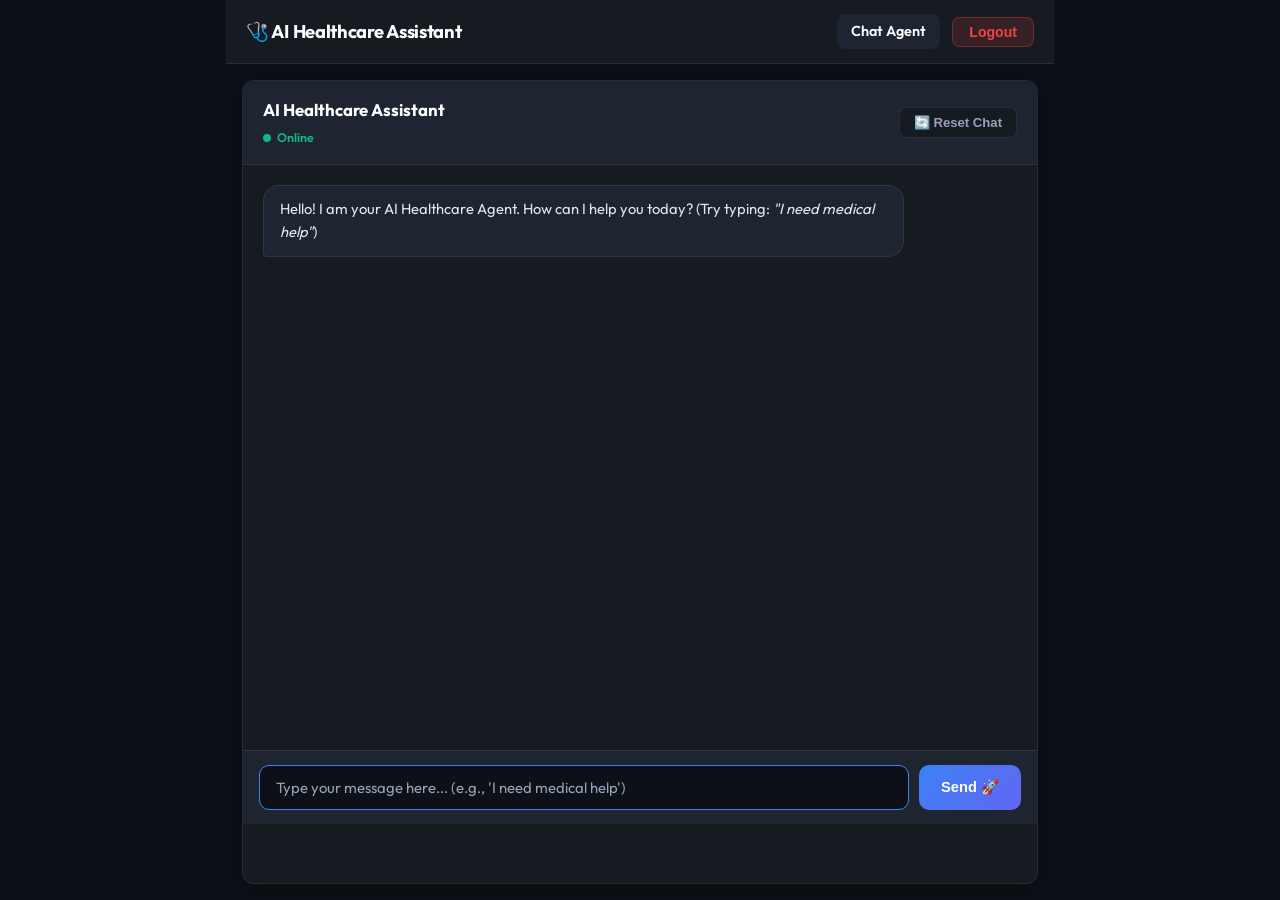
==== templates/patient.html @ dec998df "Initial Healthcare AI Project" ====
<!DOCTYPE html>
<html>
<head>
    <title>AI Healthcare Chat</title>
    <link rel="stylesheet" href="/static/style.css">
    <link href="https://fonts.googleapis.com/css2?family=Outfit:wght@300;400;600;700&display=swap" rel="stylesheet">
</head>
<body class="chat-theme">
<div class="container chat-wrapper">
    <div class="nav">
        <span class="logo">🩺 AI Healthcare Assistant</span>
        <div class="nav-links">
            <a href="/patient-page" class="nav-link active">Chat Agent</a>
            <button onclick="logout()" class="btn-logout">Logout</button>
        </div>
    </div>

    <div class="chat-container">
        <div class="chat-header">
            <div class="header-info">
                <h2>AI Healthcare Assistant</h2>
                <div class="status-indicator"><span class="dot"></span> Online</div>
            </div>
            <button onclick="resetSession()" class="btn-reset">🔄 Reset Chat</button>
        </div>
        
        <div id="chat-box" class="chat-box">
            <div class="chat-message agent animate-fade-in">
                <div class="bubble">
                    Hello! I am your AI Healthcare Agent. How can I help you today? (Try typing: <i>"I need medical help"</i>)
                </div>
            </div>
        </div>

        <div class="chat-input-area">
            <input id="chat-input" placeholder="Type your message here... (e.g., 'I need medical help')" onkeydown="if(event.key === 'Enter') sendMessage()">
            <button onclick="sendMessage()" class="btn-send">Send 🚀</button>
        </div>
    </div>
</div>

<script src="/static/app.js"></script>
</body>
</html>
---- static/style.css ----
/* ============================================================
   AI Healthcare Assistant â€” Complete Stylesheet
   ============================================================ */

@import url('https://fonts.googleapis.com/css2?family=Outfit:wght@300;400;600;700;800&display=swap');

/* â”€â”€ Reset & Base â”€â”€â”€â”€â”€â”€â”€â”€â”€â”€â”€â”€â”€â”€â”€â”€â”€â”€â”€â”€â”€â”€â”€â”€â”€â”€â”€â”€â”€â”€â”€â”€â”€â”€â”€â”€â”€â”€â”€â”€â”€â”€â”€ */
*,
*::before,
*::after {
    box-sizing: border-box;
    margin: 0;
    padding: 0;
}

:root {
    --bg: #0d1117;
    --surface: #161b22;
    --surface2: #1e2530;
    --border: rgba(255, 255, 255, 0.08);
    --border-color: rgba(255, 255, 255, 0.08);
    --text: #e2e8f0;
    --text-muted: #94a3b8;
    --accent: #3b82f6;
    --accent2: #6366f1;
    --danger: #ef4444;
    --warning: #f59e0b;
    --success: #10b981;
    --orange: #f97316;
    --radius: 12px;
    --shadow: 0 4px 24px rgba(0, 0, 0, 0.4);
}

html {
    height: 100%;
}

body {
    font-family: 'Outfit', system-ui, sans-serif;
    background: var(--bg);
    color: var(--text);
    min-height: 100vh;
    line-height: 1.6;
}

a {
    color: var(--accent);
    text-decoration: none;
}

a:hover {
    text-decoration: underline;
}

/* â”€â”€ Layout Containers â”€â”€â”€â”€â”€â”€â”€â”€â”€â”€â”€â”€â”€â”€â”€â”€â”€â”€â”€â”€â”€â”€â”€â”€â”€â”€â”€â”€â”€â”€â”€â”€â”€â”€â”€â”€â”€â”€ */
.container {
    max-width: 900px;
    margin: 0 auto;
    padding: 0 16px;
}

.chat-wrapper {
    max-width: 860px;
    min-height: 100vh;
    display: flex;
    flex-direction: column;
    margin: 0 auto;
}

/* â”€â”€ Navbar â”€â”€â”€â”€â”€â”€â”€â”€â”€â”€â”€â”€â”€â”€â”€â”€â”€â”€â”€â”€â”€â”€â”€â”€â”€â”€â”€â”€â”€â”€â”€â”€â”€â”€â”€â”€â”€â”€â”€â”€â”€â”€â”€â”€â”€â”€â”€â”€â”€ */
.nav {
    display: flex;
    align-items: center;
    justify-content: space-between;
    padding: 14px 20px;
    background: var(--surface);
    border-bottom: 1px solid var(--border);
    position: sticky;
    top: 0;
    z-index: 100;
    backdrop-filter: blur(10px);
}

.logo {
    font-size: 1.15rem;
    font-weight: 700;
    color: #fff;
    letter-spacing: -0.3px;
}

.nav-links {
    display: flex;
    align-items: center;
    gap: 12px;
}

.nav-link {
    color: var(--text-muted);
    font-size: 0.9rem;
    font-weight: 600;
    padding: 6px 14px;
    border-radius: 8px;
    transition: all 0.2s;
}

.nav-link:hover,
.nav-link.active {
    background: var(--surface2);
    color: #fff;
    text-decoration: none;
}

.btn-logout {
    background: rgba(239, 68, 68, 0.15);
    color: #ef4444;
    border: 1px solid rgba(239, 68, 68, 0.3);
    padding: 6px 16px;
    border-radius: 8px;
    font-size: 0.88rem;
    font-weight: 600;
    cursor: pointer;
    transition: all 0.2s;
}

.btn-logout:hover {
    background: rgba(239, 68, 68, 0.25);
}

/* â”€â”€ Chat Container â”€â”€â”€â”€â”€â”€â”€â”€â”€â”€â”€â”€â”€â”€â”€â”€â”€â”€â”€â”€â”€â”€â”€â”€â”€â”€â”€â”€â”€â”€â”€â”€â”€â”€â”€â”€â”€â”€â”€â”€â”€ */
.chat-container {
    flex: 1;
    display: flex;
    flex-direction: column;
    background: var(--surface);
    border-radius: var(--radius);
    margin: 16px;
    overflow: hidden;
    box-shadow: var(--shadow);
    border: 1px solid var(--border);
}

.chat-header {
    display: flex;
    align-items: center;
    justify-content: space-between;
    padding: 16px 20px;
    background: var(--surface2);
    border-bottom: 1px solid var(--border);
}

.chat-header h2 {
    font-size: 1.05rem;
    font-weight: 700;
    color: #fff;
}

.header-info {
    display: flex;
    flex-direction: column;
    gap: 4px;
}

.status-indicator {
    display: flex;
    align-items: center;
    gap: 6px;
    font-size: 0.78rem;
    color: var(--success);
    font-weight: 600;
}

.dot {
    width: 8px;
    height: 8px;
    border-radius: 50%;
    background: var(--success);
    animation: pulse 2s infinite;
}

@keyframes pulse {

    0%,
    100% {
        opacity: 1;
        transform: scale(1);
    }

    50% {
        opacity: 0.6;
        transform: scale(1.3);
    }
}

.btn-reset {
    background: var(--surface);
    color: var(--text-muted);
    border: 1px solid var(--border);
    padding: 7px 14px;
    border-radius: 8px;
    font-size: 0.82rem;
    font-weight: 600;
    cursor: pointer;
    transition: all 0.2s;
}

.btn-reset:hover {
    background: var(--surface2);
    color: var(--text);
}

/* â”€â”€ Chat Box â”€â”€â”€â”€â”€â”€â”€â”€â”€â”€â”€â”€â”€â”€â”€â”€â”€â”€â”€â”€â”€â”€â”€â”€â”€â”€â”€â”€â”€â”€â”€â”€â”€â”€â”€â”€â”€â”€â”€â”€â”€â”€â”€â”€â”€â”€â”€ */
.chat-box {
    flex: 1;
    overflow-y: auto;
    padding: 20px;
    display: flex;
    flex-direction: column;
    gap: 14px;
    min-height: 400px;
    max-height: 65vh;
    scrollbar-width: thin;
    scrollbar-color: var(--surface2) transparent;
}

.chat-box::-webkit-scrollbar {
    width: 6px;
}

.chat-box::-webkit-scrollbar-thumb {
    background: var(--surface2);
    border-radius: 4px;
}

/* â”€â”€ Chat Messages â”€â”€â”€â”€â”€â”€â”€â”€â”€â”€â”€â”€â”€â”€â”€â”€â”€â”€â”€â”€â”€â”€â”€â”€â”€â”€â”€â”€â”€â”€â”€â”€â”€â”€â”€â”€â”€â”€â”€â”€â”€â”€ */
.chat-message {
    display: flex;
    flex-direction: column;
    max-width: 85%;
}

.chat-message.user {
    align-self: flex-end;
    align-items: flex-end;
}

.chat-message.agent {
    align-self: flex-start;
    align-items: flex-start;
}

.bubble {
    padding: 12px 16px;
    border-radius: 16px;
    font-size: 0.92rem;
    line-height: 1.55;
    word-break: break-word;
}

.chat-message.user .bubble {
    background: linear-gradient(135deg, #3b82f6, #6366f1);
    color: #fff;
    border-bottom-right-radius: 4px;
}

.chat-message.agent .bubble {
    background: var(--surface2);
    color: var(--text);
    border: 1px solid var(--border);
    border-bottom-left-radius: 4px;
}

/* â”€â”€ Chat Input Area â”€â”€â”€â”€â”€â”€â”€â”€â”€â”€â”€â”€â”€â”€â”€â”€â”€â”€â”€â”€â”€â”€â”€â”€â”€â”€â”€â”€â”€â”€â”€â”€â”€â”€â”€â”€â”€â”€â”€â”€ */
.chat-input-area {
    display: flex;
    gap: 10px;
    padding: 14px 16px;
    background: var(--surface2);
    border-top: 1px solid var(--border);
}

.chat-input-area input,
#chat-input {
    flex: 1;
    background: var(--bg);
    border: 1px solid var(--border);
    color: var(--text);
    padding: 12px 16px;
    border-radius: 10px;
    font-size: 0.93rem;
    font-family: inherit;
    outline: none;
    transition: border-color 0.2s;
}

.chat-input-area input:focus,
#chat-input:focus {
    border-color: var(--accent);
}

.chat-input-area input::placeholder,
#chat-input::placeholder {
    color: var(--text-muted);
}

.btn-send {
    background: linear-gradient(135deg, #3b82f6, #6366f1);
    color: #fff;
    border: none;
    padding: 12px 22px;
    border-radius: 10px;
    font-size: 0.92rem;
    font-weight: 700;
    cursor: pointer;
    transition: all 0.2s;
    white-space: nowrap;
}

.btn-send:hover {
    opacity: 0.88;
    transform: translateY(-1px);
}

.btn-send:disabled {
    opacity: 0.5;
    cursor: not-allowed;
    transform: none;
}

/* â”€â”€ Analysis / Report Card â”€â”€â”€â”€â”€â”€â”€â”€â”€â”€â”€â”€â”€â”€â”€â”€â”€â”€â”€â”€â”€â”€â”€â”€â”€â”€â”€â”€â”€â”€â”€â”€â”€ */
.analysis-report.card,
.analysis-report {
    background: var(--surface);
    border: 1px solid var(--border);
    border-radius: var(--radius);
    padding: 20px;
    width: 100%;
}

.report-header {
    display: flex;
    align-items: center;
    justify-content: space-between;
    margin-bottom: 18px;
    flex-wrap: wrap;
    gap: 10px;
}

.report-header h3 {
    font-size: 1.15rem;
    font-weight: 700;
    color: #fff;
}

/* â”€â”€ Risk Badge â”€â”€â”€â”€â”€â”€â”€â”€â”€â”€â”€â”€â”€â”€â”€â”€â”€â”€â”€â”€â”€â”€â”€â”€â”€â”€â”€â”€â”€â”€â”€â”€â”€â”€â”€â”€â”€â”€â”€â”€â”€â”€â”€â”€â”€ */
.risk {
    display: inline-block;
    padding: 5px 16px;
    border-radius: 6px;
    font-size: 0.8rem;
    font-weight: 800;
    letter-spacing: 0.5px;
    text-transform: uppercase;
}

.risk.normal {
    background: rgba(16, 185, 129, 0.15);
    color: #10b981;
    border: 1px solid rgba(16, 185, 129, 0.3);
}

.risk.high {
    background: rgba(245, 158, 11, 0.15);
    color: #f59e0b;
    border: 1px solid rgba(245, 158, 11, 0.3);
}

.risk.emergency {
    background: rgba(239, 68, 68, 0.15);
    color: #ef4444;
    border: 1px solid rgba(239, 68, 68, 0.3);
}

/* â”€â”€ Report Section â”€â”€â”€â”€â”€â”€â”€â”€â”€â”€â”€â”€â”€â”€â”€â”€â”€â”€â”€â”€â”€â”€â”€â”€â”€â”€â”€â”€â”€â”€â”€â”€â”€â”€â”€â”€â”€â”€â”€â”€â”€ */
.report-section {
    margin-bottom: 18px;
}

.report-section h3,
.report-section h4 {
    font-size: 1rem;
    font-weight: 700;
    color: var(--text);
    margin-bottom: 10px;
}

.collapsible {
    background: var(--surface2);
    border: 1px solid var(--border);
    border-radius: 10px;
    padding: 14px;
}

.rag-box {
    background: rgba(59, 130, 246, 0.05);
    border-color: rgba(59, 130, 246, 0.2);
}

.rag-box h4 {
    color: #93c5fd;
}

/* â”€â”€ Progress Bar (Risk Score) â”€â”€â”€â”€â”€â”€â”€â”€â”€â”€â”€â”€â”€â”€â”€â”€â”€â”€â”€â”€â”€â”€â”€â”€â”€â”€â”€â”€â”€â”€ */
.progress {
    width: 100%;
    height: 10px;
    background: rgba(255, 255, 255, 0.1);
    border-radius: 20px;
    overflow: hidden;
}

.bar {
    height: 100%;
    background: linear-gradient(90deg, #f97316, #ef4444);
    border-radius: 20px;
    display: flex;
    align-items: center;
    justify-content: flex-end;
    padding-right: 6px;
    font-size: 0;
    /* hide text inside bar */
    min-width: 30px;
    transition: width 0.8s ease;
}

/* Risk percent shown outside the bar */
.risk-percent {
    color: var(--orange);
    font-size: 2rem;
    font-weight: 800;
    display: block;
    margin-bottom: 6px;
}

/* â”€â”€ XAI / Doctor Slot Cards â”€â”€â”€â”€â”€â”€â”€â”€â”€â”€â”€â”€â”€â”€â”€â”€â”€â”€â”€â”€â”€â”€â”€â”€â”€â”€â”€â”€â”€â”€â”€â”€ */
.doctor-slots-container {
    margin-top: 14px;
}

.doctor-slots-container h4 {
    margin-bottom: 10px;
    color: var(--text-muted);
    font-size: 0.9rem;
    font-weight: 700;
    text-transform: uppercase;
    letter-spacing: 0.4px;
}

.slots-grid {
    display: grid;
    grid-template-columns: repeat(auto-fill, minmax(220px, 1fr));
    gap: 12px;
}

.slot-card {
    background: var(--surface2);
    border: 1px solid var(--border);
    border-radius: 10px;
    padding: 14px;
    transition: border-color 0.2s;
}

.slot-card:hover {
    border-color: var(--accent);
}

.slot-card.booked-card {
    border-color: var(--success);
    opacity: 0.7;
}

.slot-doc {
    font-size: 0.9rem;
    color: var(--text);
    margin-bottom: 4px;
}

.slot-time {
    font-size: 0.82rem;
    color: var(--text-muted);
    margin-bottom: 12px;
}

/* â”€â”€ Book / Confirm Buttons â”€â”€â”€â”€â”€â”€â”€â”€â”€â”€â”€â”€â”€â”€â”€â”€â”€â”€â”€â”€â”€â”€â”€â”€â”€â”€â”€â”€â”€â”€â”€â”€â”€ */
.btn-book-slot {
    width: 100%;
    background: linear-gradient(135deg, #3b82f6, #6366f1);
    color: #fff;
    border: none;
    padding: 9px 16px;
    border-radius: 8px;
    font-size: 0.88rem;
    font-weight: 700;
    cursor: pointer;
    transition: all 0.2s;
    font-family: inherit;
}

.btn-book-slot:hover {
    opacity: 0.88;
}

.btn-book-slot:disabled {
    opacity: 0.5;
    cursor: not-allowed;
}

.btn-book-slot.booked {
    background: linear-gradient(135deg, #10b981, #059669);
    cursor: default;
}

.confirmed-btn {
    background: #16a34a;
    color: white;
    text-align: center;
    padding: 13px;
    border-radius: 8px;
    margin-top: 14px;
    font-weight: 800;
    font-size: 1rem;
}

/* â”€â”€ Recommendation / Disclaimer â”€â”€â”€â”€â”€â”€â”€â”€â”€â”€â”€â”€â”€â”€â”€â”€â”€â”€â”€â”€â”€â”€â”€â”€â”€â”€â”€ */
.recommendation {
    color: var(--text-muted);
    font-size: 0.92rem;
    background: var(--surface2);
    padding: 12px 14px;
    border-left: 3px solid var(--accent);
    border-radius: 6px;
}

.disclaimer small {
    color: var(--text-muted);
    font-size: 0.8rem;
}

.warning-text {
    color: var(--warning);
    font-size: 0.9rem;
}

.no-doctors-container {
    background: rgba(245, 158, 11, 0.06);
    border: 1px solid rgba(245, 158, 11, 0.2);
    border-radius: 10px;
    padding: 14px;
    font-size: 0.9rem;
}

.suggestion-tip {
    color: var(--accent);
    font-size: 0.88rem;
    margin-top: 8px;
}

/* â”€â”€ Report Page (report.html via form flow) â”€â”€â”€â”€â”€â”€â”€â”€â”€â”€â”€â”€â”€â”€â”€ */
body.report-body,
body.chat-theme {
    background: var(--bg);
    color: var(--text);
}

/* Light report override (used when report is shown standalone) */
.medical-report {
    max-width: 760px;
    margin: 0 auto;
    background: #fff;
    padding: 24px;
    border-radius: 12px;
    box-shadow: 0 0 18px rgba(0, 0, 0, 0.08);
    color: #0f172a;
}

/* â”€â”€ Login / Auth Pages â”€â”€â”€â”€â”€â”€â”€â”€â”€â”€â”€â”€â”€â”€â”€â”€â”€â”€â”€â”€â”€â”€â”€â”€â”€â”€â”€â”€â”€â”€â”€â”€â”€â”€â”€â”€â”€ */
.auth-wrapper {
    display: flex;
    justify-content: center;
    align-items: center;
    min-height: 100vh;
    padding: 20px;
}

.auth-card {
    background: var(--surface);
    border: 1px solid var(--border);
    border-radius: 16px;
    padding: 36px 32px;
    width: 100%;
    max-width: 400px;
    box-shadow: var(--shadow);
}

.auth-card h2 {
    font-size: 1.5rem;
    font-weight: 800;
    text-align: center;
    margin-bottom: 24px;
    color: #fff;
}

.auth-card input {
    width: 100%;
    background: var(--bg);
    border: 1px solid var(--border);
    color: var(--text);
    padding: 12px 16px;
    border-radius: 10px;
    font-size: 0.95rem;
    font-family: inherit;
    outline: none;
    margin-bottom: 12px;
    transition: border-color 0.2s;
}

.auth-card input:focus {
    border-color: var(--accent);
}

.auth-card button {
    width: 100%;
    background: linear-gradient(135deg, #3b82f6, #6366f1);
    color: #fff;
    border: none;
    padding: 13px;
    border-radius: 10px;
    font-size: 1rem;
    font-weight: 700;
    cursor: pointer;
    font-family: inherit;
    transition: opacity 0.2s;
    margin-top: 4px;
}

.auth-card button:hover {
    opacity: 0.88;
}

/* â”€â”€ Index / Landing Form â”€â”€â”€â”€â”€â”€â”€â”€â”€â”€â”€â”€â”€â”€â”€â”€â”€â”€â”€â”€â”€â”€â”€â”€â”€â”€â”€â”€â”€â”€â”€â”€â”€â”€â”€ */
.landing-wrapper {
    display: flex;
    justify-content: center;
    align-items: center;
    min-height: 100vh;
    padding: 30px 16px;
    flex-direction: column;
    gap: 30px;
}

.landing-card {
    background: var(--surface);
    border: 1px solid var(--border);
    border-radius: 16px;
    padding: 36px 32px;
    width: 100%;
    max-width: 520px;
    box-shadow: var(--shadow);
    text-align: center;
}

.landing-card h1 {
    font-size: 1.8rem;
    font-weight: 800;
    background: linear-gradient(135deg, #3b82f6, #a78bfa);
    -webkit-background-clip: text;
    -webkit-text-fill-color: transparent;
    background-clip: text;
    margin-bottom: 10px;
}

.landing-card p {
    color: var(--text-muted);
    font-size: 0.95rem;
    margin-bottom: 24px;
}

.landing-card select,
.landing-card input[type="text"] {
    width: 100%;
    background: var(--bg);
    border: 1px solid var(--border);
    color: var(--text);
    padding: 13px 16px;
    border-radius: 10px;
    font-size: 0.95rem;
    font-family: inherit;
    outline: none;
    margin-bottom: 14px;
    transition: border-color 0.2s;
    appearance: none;
}

.landing-card select:focus,
.landing-card input[type="text"]:focus {
    border-color: var(--accent);
}

.landing-card button[type="submit"] {
    width: 100%;
    background: linear-gradient(135deg, #3b82f6, #6366f1);
    color: #fff;
    border: none;
    padding: 13px;
    border-radius: 10px;
    font-size: 1rem;
    font-weight: 700;
    cursor: pointer;
    font-family: inherit;
    transition: opacity 0.2s, transform 0.15s;
}

.landing-card button[type="submit"]:hover {
    opacity: 0.88;
    transform: translateY(-1px);
}

/* â”€â”€ Animations â”€â”€â”€â”€â”€â”€â”€â”€â”€â”€â”€â”€â”€â”€â”€â”€â”€â”€â”€â”€â”€â”€â”€â”€â”€â”€â”€â”€â”€â”€â”€â”€â”€â”€â”€â”€â”€â”€â”€â”€â”€â”€â”€â”€â”€ */
@keyframes fadeIn {
    from {
        opacity: 0;
        transform: translateY(8px);
    }

    to {
        opacity: 1;
        transform: translateY(0);
    }
}

@keyframes slideUp {
    from {
        opacity: 0;
        transform: translateY(20px);
    }

    to {
        opacity: 1;
        transform: translateY(0);
    }
}

.animate-fade-in {
    animation: fadeIn 0.35s ease forwards;
}

.animate-slide-up {
    animation: slideUp 0.45s ease forwards;
}

/* â”€â”€ RAG / doctor card (light standalone report) â”€â”€â”€â”€â”€â”€â”€â”€â”€â”€â”€ */
.rag-card-light {
    background: #f8fbff;
    border: 1px solid #bfdbfe;
    border-radius: 10px;
    padding: 18px;
    margin-top: 24px;
    color: #0f172a;
}

.rag-card-light h3 {
    color: #1e3a8a;
    font-size: 1.05rem;
}

.rag-card-light p,
.rag-card-light li {
    color: #0f172a;
    font-size: 0.88rem;
    line-height: 1.5;
}

.rag-card-light ul {
    padding-left: 20px;
}

.rag-card-light li {
    margin: 8px 0;
}

.source-row {
    display: flex;
    justify-content: space-between;
    align-items: center;
    margin-top: 12px;
}

.source-row small {
    color: #64748b;
    font-size: 0.78rem;
}

.source-row button {
    background: white;
    color: #2563eb;
    border: 1px solid #93c5fd;
    padding: 6px 12px;
    border-radius: 6px;
    font-weight: 700;
    cursor: pointer;
    font-family: inherit;
    font-size: 0.82rem;
}

.doctor-card-light {
    background: #ecfdf5;
    border: 1px solid #bbf7d0;
    border-radius: 10px;
    padding: 18px;
    margin-top: 18px;
}

.doctor-card-light h3 {
    color: #047857;
}

.doctor-card-light p {
    color: #059669;
    font-size: 1rem;
}

/* â”€â”€ Utility â”€â”€â”€â”€â”€â”€â”€â”€â”€â”€â”€â”€â”€â”€â”€â”€â”€â”€â”€â”€â”€â”€â”€â”€â”€â”€â”€â”€â”€â”€â”€â”€â”€â”€â”€â”€â”€â”€â”€â”€â”€â”€â”€â”€â”€â”€â”€â”€ */
.blue-text {
    color: #2563eb;
    font-weight: 800;
}

.risk-badge {
    display: inline-block;
    background: #facc15;
    color: #111827;
    font-weight: 800;
    padding: 7px 18px;
    border-radius: 6px;
    margin-bottom: 20px;
}

.light-section {
    margin-top: 22px;
}

.light-section h3 {
    color: #0f172a;
    font-size: 1.1rem;
    margin-bottom: 10px;
}

.risk-row {
    display: flex;
    justify-content: space-between;
    border-bottom: 1px dashed #d1d5db;
    padding: 9px 0;
    color: #0f172a;
}

.risk-row b {
    color: #f97316;
}

.total-box {
    margin-top: 14px;
    background: #fff7ed;
    border: 1px solid #fed7aa;
    color: #f97316;
    display: flex;
    justify-content: space-between;
    padding: 14px;
    border-radius: 8px;
    font-weight: 800;
}

/* â”€â”€ Responsive â”€â”€â”€â”€â”€â”€â”€â”€â”€â”€â”€â”€â”€â”€â”€â”€â”€â”€â”€â”€â”€â”€â”€â”€â”€â”€â”€â”€â”€â”€â”€â”€â”€â”€â”€â”€â”€â”€â”€â”€â”€â”€â”€â”€â”€ */
@media (max-width: 600px) {
    .nav {
        padding: 10px 14px;
    }

    .logo {
        font-size: 0.98rem;
    }

    .chat-container {
        margin: 8px;
        border-radius: 10px;
    }

    .report-header {
        flex-direction: column;
        align-items: flex-start;
    }

    .slots-grid {
        grid-template-columns: 1fr;
    }

    .analysis-report.card {
        padding: 14px;
    }

    .landing-card {
        padding: 24px 18px;
    }

    .auth-card {
        padding: 24px 18px;
    }
}

/* ══════════════════════════════════════════════════════════════
   REPORT PAGE  — styled version (matches screenshot)
   White card, yellow HIGH badge, orange bar, blue RAG, green doctor
   ══════════════════════════════════════════════════════════════ */

body.report-body {
    background: #f0f4f8;
    color: #0f172a;
    font-family: 'Outfit', Arial, sans-serif;
    min-height: 100vh;
    margin: 0;
}

/* ── Nav ────────────────────────────────────────────────────── */
.rpt-nav {
    display: flex;
    align-items: center;
    justify-content: space-between;
    padding: 14px 24px;
    background: #fff;
    border-bottom: 1px solid #e2e8f0;
    position: sticky;
    top: 0;
    z-index: 50;
    box-shadow: 0 1px 4px rgba(0, 0, 0, 0.05);
}

.rpt-logo {
    font-size: 1.05rem;
    font-weight: 700;
    color: #0f172a;
}

.rpt-nav-links {
    display: flex;
    gap: 14px;
}

.rpt-nav-link {
    font-size: 0.87rem;
    font-weight: 600;
    color: #2563eb;
    text-decoration: none;
    padding: 5px 12px;
    border-radius: 6px;
    transition: background 0.15s;
}

.rpt-nav-link:hover {
    background: #eff6ff;
}

/* ── Wrapper & Card ─────────────────────────────────────────── */
.rpt-wrapper {
    max-width: 680px;
    margin: 28px auto;
    padding: 0 14px 56px;
}

.rpt-card {
    background: #fff;
    border-radius: 14px;
    padding: 28px 30px 32px;
    box-shadow: 0 4px 24px rgba(15, 23, 42, 0.09);
    display: flex;
    flex-direction: column;
    gap: 20px;
}

/* ── Title ──────────────────────────────────────────────────── */
.rpt-title {
    font-size: 1.4rem;
    font-weight: 800;
    color: #0f172a;
    margin: 0 0 2px;
    line-height: 1.2;
}

/* ── Priority Badge ─────────────────────────────────────────── */
.rpt-badge {
    display: inline-block;
    font-size: 0.78rem;
    font-weight: 800;
    letter-spacing: 0.6px;
    padding: 5px 14px;
    border-radius: 6px;
    text-transform: uppercase;
    margin-top: -10px;
}

.rpt-badge--normal {
    background: #d1fae5;
    color: #065f46;
}

.rpt-badge--high {
    background: #fde047;
    color: #713f12;
}

.rpt-badge--emergency {
    background: #fee2e2;
    color: #991b1b;
}

/* ── Sections ───────────────────────────────────────────────── */
.rpt-section {
    display: flex;
    flex-direction: column;
    gap: 8px;
}

.rpt-section-label {
    font-size: 0.97rem;
    font-weight: 700;
    color: #0f172a;
    margin: 0;
}

/* ── Risk Score ─────────────────────────────────────────────── */
.rpt-risk-pct {
    font-size: 2.2rem;
    font-weight: 800;
    color: #f97316;
    margin: 0;
    line-height: 1;
}

.rpt-progress {
    width: 100%;
    height: 11px;
    background: #e5e7eb;
    border-radius: 20px;
    overflow: hidden;
}

.rpt-bar {
    height: 100%;
    background: #f97316;
    border-radius: 20px;
    min-width: 6px;
    transition: width 0.9s ease;
}

.rpt-risk-label {
    font-size: 0.82rem;
    color: #64748b;
    margin: 0;
}

/* ── XAI List ───────────────────────────────────────────────── */
.rpt-xai-list {
    list-style: none;
    padding: 0;
    margin: 0;
    display: flex;
    flex-direction: column;
}

.rpt-xai-row {
    display: flex;
    justify-content: space-between;
    align-items: center;
    padding: 10px 0;
    border-bottom: 1px solid #f1f5f9;
    font-size: 0.95rem;
    color: #0f172a;
}

.rpt-check {
    margin-right: 6px;
    font-size: 1rem;
}

.rpt-xai-name {
    color: #0f172a;
}

.rpt-xai-pts {
    color: #f97316;
    font-weight: 700;
    font-size: 0.95rem;
}

.rpt-xai-total {
    display: flex;
    justify-content: space-between;
    align-items: center;
    margin-top: 10px;
    padding: 13px 16px;
    background: #fff7ed;
    border: 1px solid #fed7aa;
    border-radius: 8px;
    font-weight: 800;
    font-size: 1rem;
    color: #f97316;
}

/* ── Facility & Symptoms ────────────────────────────────────── */
.rpt-facility {
    font-size: 0.97rem;
    font-weight: 700;
    color: #2563eb;
    margin: 0;
}

.rpt-symptoms {
    font-size: 0.92rem;
    color: #374151;
    margin: 0;
    line-height: 1.6;
}

/* ── RAG Card (blue tint) ───────────────────────────────────── */
.rpt-rag-card {
    background: #f0f7ff;
    border: 1px solid #bfdbfe;
    border-radius: 12px;
    padding: 18px 20px;
    display: flex;
    flex-direction: column;
    gap: 10px;
}

.rpt-rag-title {
    font-size: 0.97rem;
    font-weight: 700;
    color: #1e40af;
    margin: 0;
}

.rpt-rag-intro {
    font-size: 0.87rem;
    color: #374151;
    margin: 0;
    line-height: 1.5;
}

.rpt-rag-list {
    list-style: none;
    padding: 0;
    margin: 0;
    display: flex;
    flex-direction: column;
    gap: 10px;
}

.rpt-rag-list li {
    font-size: 0.88rem;
    color: #1e293b;
    padding-left: 20px;
    position: relative;
    line-height: 1.55;
}

.rpt-rag-list li::before {
    content: '●';
    color: #2563eb;
    position: absolute;
    left: 2px;
    top: 2px;
    font-size: 0.62rem;
    line-height: 1.7;
}

.rpt-sources-row {
    display: flex;
    align-items: center;
    justify-content: space-between;
    flex-wrap: wrap;
    gap: 8px;
}

.rpt-sources-row small {
    font-size: 0.76rem;
    color: #64748b;
}

.rpt-sources-btn {
    background: #fff;
    color: #2563eb;
    border: 1px solid #93c5fd;
    padding: 6px 13px;
    border-radius: 6px;
    font-size: 0.8rem;
    font-weight: 700;
    cursor: pointer;
    font-family: inherit;
    white-space: nowrap;
    transition: background 0.15s;
}

.rpt-sources-btn:hover {
    background: #dbeafe;
}

/* ── Doctor Card (green tint) ───────────────────────────────── */
.rpt-doctor-card {
    background: #f0fdf4;
    border: 1px solid #bbf7d0;
    border-radius: 12px;
    padding: 18px 20px;
    display: flex;
    flex-direction: column;
    gap: 6px;
}

.rpt-doctor-label {
    font-size: 0.97rem;
    font-weight: 700;
    color: #047857;
    margin: 0;
}

.rpt-doctor-name {
    font-size: 1rem;
    font-weight: 700;
    color: #059669;
    margin: 0;
}

.rpt-slot-note {
    font-size: 0.82rem;
    color: #475569;
    margin: 4px 0 10px;
}

/* ── Book / Confirm Button ──────────────────────────────────── */
.rpt-book-btn {
    display: block;
    width: 100%;
    padding: 14px;
    background: #16a34a;
    color: #fff;
    border: none;
    border-radius: 8px;
    font-size: 1rem;
    font-weight: 700;
    cursor: pointer;
    font-family: inherit;
    text-align: center;
    letter-spacing: 0.2px;
    transition: opacity 0.2s, transform 0.15s;
    margin-top: 4px;
}

.rpt-book-btn:hover:not(:disabled) {
    opacity: 0.9;
    transform: translateY(-1px);
}

.rpt-book-btn:disabled {
    cursor: default;
    opacity: 1;
}

.rpt-book-btn--confirmed {
    background: #16a34a;
}

/* ── Disclaimer ─────────────────────────────────────────────── */
.rpt-disclaimer {
    font-size: 0.8rem;
    color: #94a3b8;
    line-height: 1.5;
    margin: 0;
}

/* ── Responsive ─────────────────────────────────────────────── */
@media (max-width: 600px) {
    .rpt-card {
        padding: 20px 16px;
        gap: 16px;
    }

    .rpt-title {
        font-size: 1.2rem;
    }

    .rpt-risk-pct {
        font-size: 1.8rem;
    }

    .rpt-sources-row {
        flex-direction: column;
        align-items: flex-start;
    }
}
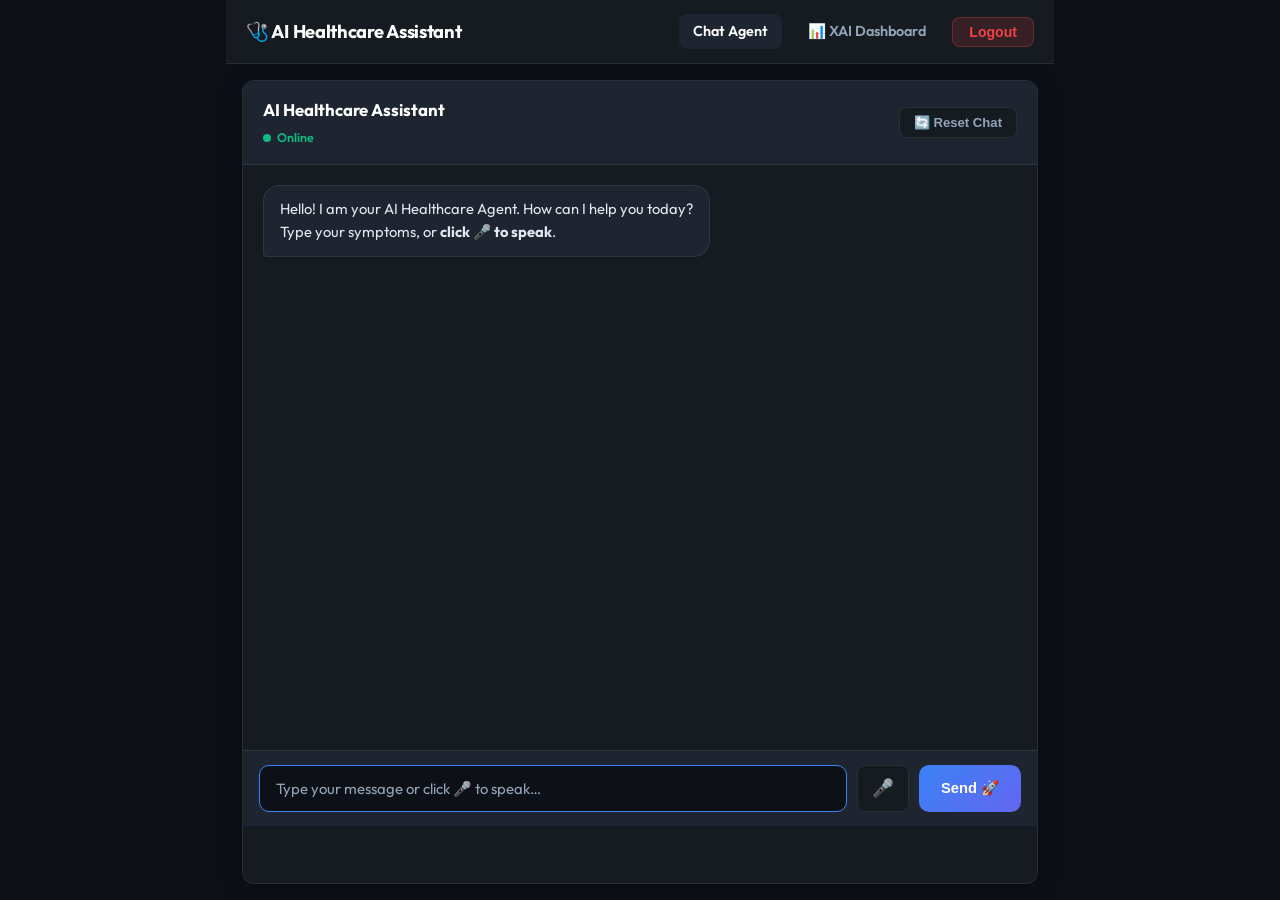
==== commit 8667439c: "new feature updated" ====
--- a/templates/patient.html
+++ b/templates/patient.html
@@ -11,6 +11,7 @@
         <span class="logo">🩺 AI Healthcare Assistant</span>
         <div class="nav-links">
             <a href="/patient-page" class="nav-link active">Chat Agent</a>
+            <a href="/dashboard" class="nav-link">📊 XAI Dashboard</a>
             <button onclick="logout()" class="btn-logout">Logout</button>
         </div>
     </div>
@@ -21,20 +22,29 @@
                 <h2>AI Healthcare Assistant</h2>
                 <div class="status-indicator"><span class="dot"></span> Online</div>
             </div>
-            <button onclick="resetSession()" class="btn-reset">🔄 Reset Chat</button>
+            <div style="display:flex;gap:8px;align-items:center;">
+                <button onclick="resetSession()" class="btn-reset">🔄 Reset Chat</button>
+            </div>
         </div>
         
         <div id="chat-box" class="chat-box">
             <div class="chat-message agent animate-fade-in">
                 <div class="bubble">
-                    Hello! I am your AI Healthcare Agent. How can I help you today? (Try typing: <i>"I need medical help"</i>)
+                    Hello! I am your AI Healthcare Agent. How can I help you today?<br/>
+                    Type your symptoms, or <b>click 🎤 to speak</b>.
                 </div>
             </div>
         </div>
 
         <div class="chat-input-area">
-            <input id="chat-input" placeholder="Type your message here... (e.g., 'I need medical help')" onkeydown="if(event.key === 'Enter') sendMessage()">
+            <input id="chat-input" placeholder="Type your message or click 🎤 to speak…" onkeydown="if(event.key === 'Enter') sendMessage()">
+            <!-- Voice input button -->
+            <button id="voice-btn" onclick="toggleVoiceInput()" class="btn-reset" title="Speak your symptoms" style="padding:12px 14px;font-size:1.1rem;">🎤</button>
             <button onclick="sendMessage()" class="btn-send">Send 🚀</button>
+        </div>
+        <!-- Voice status indicator -->
+        <div id="voice-status" style="display:none;padding:8px 16px;font-size:0.82rem;color:#93c5fd;background:rgba(59,130,246,0.08);border-top:1px solid rgba(59,130,246,0.2);">
+            🎙️ Recording… speak your symptoms, then click 🎤 again to stop.
         </div>
     </div>
 </div>
